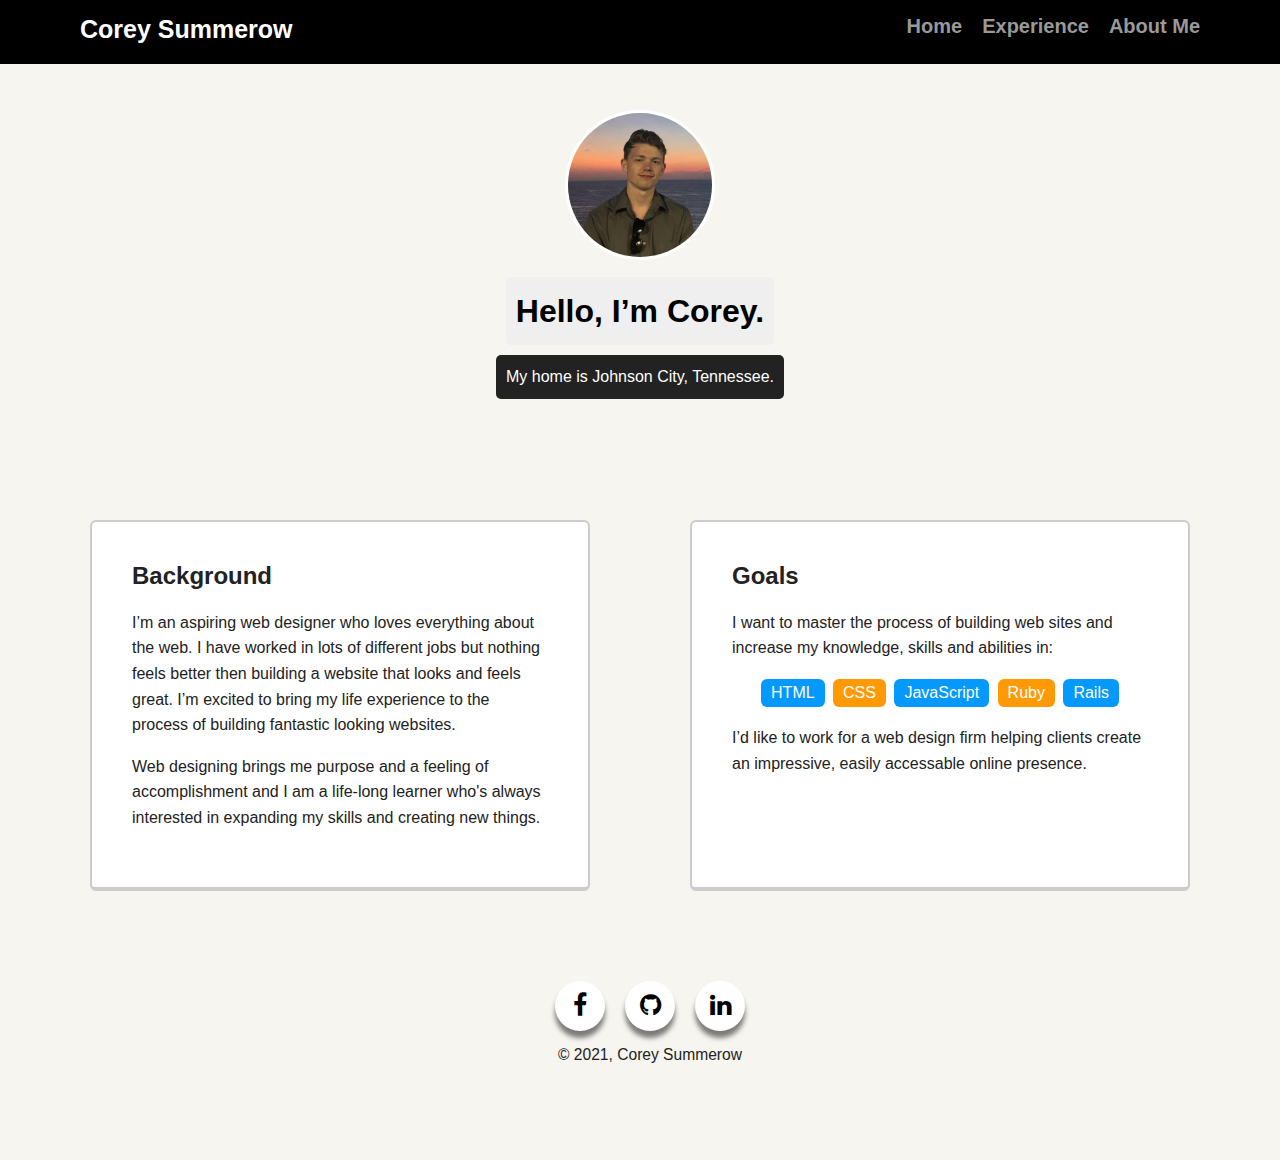
==== html/index.html @ d46bef41 "Initial commit" ====
<!doctype html>
<html lang="en">
<head>
  <meta charset="utf-8">
  <title>Corey Summerow's Profile</title>
  <meta name="viewport" content="width=device-width, initial-scale=1.0">
  <link rel="stylesheet" href="../styles.css">
  <link href="https://cdnjs.cloudflare.com/ajax/libs/font-awesome/4.7.0/css/font-awesome.min.css" rel="stylesheet"></head>
  <body>

    <div class="main-nav">
        <ul class="nav">
          <li class="name">Corey Summerow</li>
          <li><a href="#">Home</a></li>
          <li><a href="experience.html">Experience</a></li>
          <li><a href="aboutme.html">About Me</a></li>
        </ul>
    </div>

    <header>
      <img src="../images/pfp2.jpg" alt="picture of Corey Summerow" class="profile-image">
      <h1 class="tag name">Hello, I’m Corey.</h1>
      <p class="tag location">My home is Johnson City, Tennessee.</p>
    </header>

    <main class="flex">
      <div class="card">
        <h2>Background</h2>
        <p>I’m an aspiring web designer who loves everything about the web. I have worked in lots of different jobs but nothing feels better then building a website that looks and feels great. I’m excited to bring my life experience to the process of building fantastic looking websites.</p>
        <p>Web designing brings me purpose and a feeling of accomplishment and I am a life-long learner who's always interested in expanding my skills and creating new things.</p>
      </div> 

      <div class="card">
        <h2>Goals</h2>
        <p>I want to master the process of building web sites and increase my knowledge, skills and abilities in:</p>
        <ul class="skills">
          <li>HTML</li>
          <li>CSS</li>
          <li>JavaScript</li>
          <li>Ruby</li>
          <li>Rails</li>
        </ul>
        <p>I’d like to work for a web design firm helping clients create an impressive, easily accessable online presence.</p>
      </div> 
    </main>
    
    <footer>
      <div class="social-menu">
        <ul>
          <li><a href="https://www.facebook.com/corey.summerow.3/" target="blank"><i class="fa fa-facebook"></i></a></li>
          <li><a href="https://github.com/CoreyJC/portfolio_update_v1" target="blank"><i class="fa fa-github"></i></a></li>
          <li><a href="https://www.linkedin.com/in/corey-summerow-99abc" target="blank"><i class="fa fa-linkedin"></i></a></li>
        </ul>
      </div>
      <p class="copyright">&copy; 2021, Corey Summerow</p>
      </footer>
  </body>
  </html>
---- styles.css ----
/* Global Layout Set-up */
* { 
  box-sizing: border-box;
}
  
body {
  margin: 0;
  padding: 0;
  text-align: center;
  font-family: 'Roboto', sans-serif;
  color: #222;
  background: #f7f5f0;
}

/* Link Styles */
a {
  text-decoration: none;
  color: #999;
}

a:hover {
  color: #ffffff;
}

/* Section Styles */
.main-nav {
  width: 100%;
  background: black;
  min-height: 50px;
  padding: 10px;
  position: absolute;
  text-align: center;
}

.nav {
  display: flex;
  justify-content: space-around;
  font-weight: 700;
  list-style-type: none;
  margin: 0 auto;
  padding: 0;
  color:white;
  font-size:20px;
  z-index:2;
}

.nav .name {
    display: block;
    margin-right: auto;
    color: white;
    font-size:25px;
}

.nav li {
  padding: 5px 10px 10px 10px;
}

.nav a {
  transition: all .5s;
}

.nav a:hover {
  color: white
}

header {
  text-align: center;
  background: url("https://visitjohnsoncitytn.com/wp-content/uploads/2020/08/downtown-1.jpg") no-repeat top center ;
  width:auto;
  height:auto;
  overflow:auto;
  padding-top: 60px;
}

header {
  line-height: 1.5;
}

header .profile-image {
  margin-top: 50px;
  width: 150px;
  height: 150px;
  border-radius: 50%;
  border: 3px solid white;
  transition: all .5s;
}

header .profile-image:hover {
  transform: scale(1.2) rotate(10deg);
}

.header1 {
  text-align:center;
  margin-top:180px;
  padding: 10px;
  border-radius: 5px;
  background-color: rgb(0, 0, 0);
  color: white;
  display:table;
  margin-left:550px;
  font-size:25px;
}

.tag {
  background-color: #efefef;
  color: black;
  padding: 10px;
  border-radius: 5px;
  display: table;
  margin: 10px auto;
} 

.location {
  background-color: #222;
  color: white;
}

.card {
  margin: 30px;
  padding: 20px 40px 40px;
  max-width: 500px;
  text-align: left;
  background: #fff;
  border-right: 2px solid#ccc;
  border-left: 2px solid #ccc;
  border-top: 2px solid #ccc;
  border-bottom: 4px solid #ccc;
  border-radius: 6px;
  transition: all .5s;
}

.card:hover {
  border-color: #4520ec;
}

ul.skills {
  padding: 0;
  text-align: center;
}

.skills li {
  border-radius: 6px;
  display: inline-block;
  background: #ff9904;
  color: white;
  padding: 5px 10px;
  margin: 2px;
}

.skills li:nth-child(odd) {
  background: #0399ff;
}

footer {
  width: 100%;
  min-height: 30px;
  padding: 20px 0 40px 20px;
}

footer .copyright {
  top: -8px;
  font-size: .75em;
}

footer ul {
  list-style-type: none;
  margin: 0;
  padding: 0;
}

footer ul li {
  display: inline-block;
}

.clearfix {
  clear: both;
}

/* Styles for larger screens */
@media screen and (min-width: 720px) {
  
  .flex {
      display: -ms-flexbox;      /* TWEENER - IE 10 */
      display: flex; 
      max-width: 1200px;
      -ms-flex-pack: distribute;
      justify-content: space-around;
      margin: 0 auto;
  }

  header {
    min-height: 470px;
  }

  .nav {
    max-width: 1200px;
    padding: 0 30px;
  }

  main {
    padding-top: 20px;
  }

  main p {
    line-height: 1.6em;
  }

  footer {
    font-size: 1.3em;
    max-width: 1200px;
    margin: 40px auto;
  }

.container {
  margin: 30px;
  padding: 20px 40px 40px;
  max-width: 500px;
  text-align: left;
  background: #fff;
  border-bottom: 4px solid #ccc;
  border-radius: 6px;
  transition: all .5s;
}

.c {
background-image: url("images/appmountain1.jpg");
width: 500px;
height:333px;
}

.text-block {
  position: absolute;
  bottom: 20px;
  right: 20px;
  background-color: rgb(255, 255, 255);
  color: rgb(0, 0, 0);
  padding-left: 10px;
  padding-right: 10px;
}

hr.dividerR {
  border-top: 20px solid #bbb;
  border-radius: 10px;
  z-index:-1;
}
.flex2 {
  display: -ms-flexbox;      /* TWEENER - IE 10 */
  display: flex; 
  max-width: 1200px;
  -ms-flex-pack: distribute;
  justify-content: space-around;
  margin: 0 auto;
}
.background1 {
  text-align:center;
font-size: 15px;
color: white;
border: 3px outset white;
background-color:rgb(56, 56, 56);
display:table;
padding:5px;
}
.headerbackground {
  background-color: #efefef;
  color: black;
  padding: 10px;
  border-radius: 10px;
  display: table;
  margin: 10px auto;
  text-align:center;
}
.bglocation {
background-color: #222;
color: white;
margin-top:150px;
font-size:30px;
}
 /* social icon help https://www.youtube.com/watch?v=hqlu47FX_q8 */
.social-menu ul {
    justify-content:center;
    padding: 0;
    margin: 0;
    display: flex;
}
.social-menu ul li {
    list-style: none;
    margin: 0 10px;
}
.social-menu ul li .fa {
    color: #000000;
    font-size: 25px;
    line-height: 50px;
    transition: .5s;
}
.social-menu ul li .fa:hover {
    color: #ffffff;
}
.social-menu ul li a {
    position: relative;
    align-content: center;
    display: block;
    width: 50px;
    height: 50px;
    border-radius: 50%;
    background-color: rgb(255, 255, 255);
    text-align: center;
    transition: 0.5s;
    transform: translate(0,0px);
    box-shadow: 0px 7px 5px rgba(0, 0, 0, 0.5);
}
.social-menu ul li a:hover {
    transform: rotate(0deg) skew(0deg) translate(0, -10px);
}
.social-menu ul li:nth-child(1) a:hover {
    background-color: #3b5999;
}
.social-menu ul li:nth-child(2) a:hover {
    background-color: #00405d;
}
.social-menu ul li:nth-child(3) a:hover {
    background-color: #2164f4;
}

}
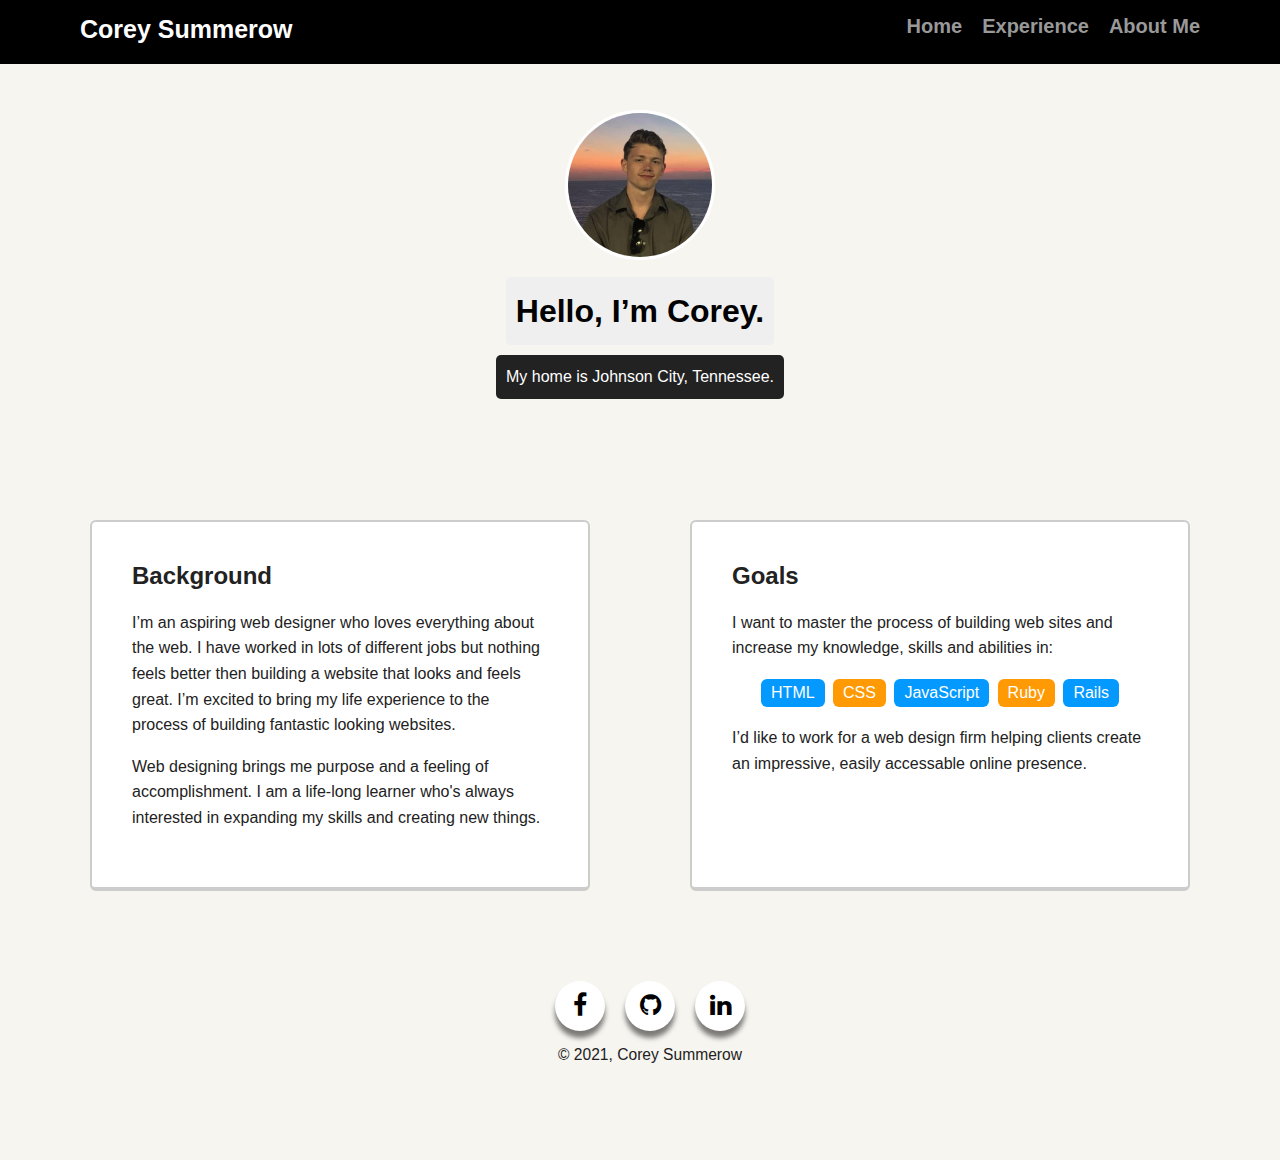
==== commit 000613da: "links" ====
--- a/html/index.html
+++ b/html/index.html
@@ -11,7 +11,7 @@
     <div class="main-nav">
         <ul class="nav">
           <li class="name">Corey Summerow</li>
-          <li><a href="#">Home</a></li>
+          <li><a href="index.html">Home</a></li>
           <li><a href="experience.html">Experience</a></li>
           <li><a href="aboutme.html">About Me</a></li>
         </ul>
@@ -27,7 +27,7 @@
       <div class="card">
         <h2>Background</h2>
         <p>I’m an aspiring web designer who loves everything about the web. I have worked in lots of different jobs but nothing feels better then building a website that looks and feels great. I’m excited to bring my life experience to the process of building fantastic looking websites.</p>
-        <p>Web designing brings me purpose and a feeling of accomplishment and I am a life-long learner who's always interested in expanding my skills and creating new things.</p>
+        <p>Web designing brings me purpose and a feeling of accomplishment. I am a life-long learner who's always interested in expanding my skills and creating new things.</p>
       </div> 
 
       <div class="card">
@@ -43,12 +43,13 @@
         <p>I’d like to work for a web design firm helping clients create an impressive, easily accessable online presence.</p>
       </div> 
     </main>
-    
+
     <footer>
+      <!--social icon help https://www.youtube.com/watch?v=hqlu47FX_q8-->
       <div class="social-menu">
         <ul>
           <li><a href="https://www.facebook.com/corey.summerow.3/" target="blank"><i class="fa fa-facebook"></i></a></li>
-          <li><a href="https://github.com/CoreyJC/portfolio_update_v1" target="blank"><i class="fa fa-github"></i></a></li>
+          <li><a href="https://github.com/CoreyJC" target="blank"><i class="fa fa-github"></i></a></li>
           <li><a href="https://www.linkedin.com/in/corey-summerow-99abc" target="blank"><i class="fa fa-linkedin"></i></a></li>
         </ul>
       </div>
